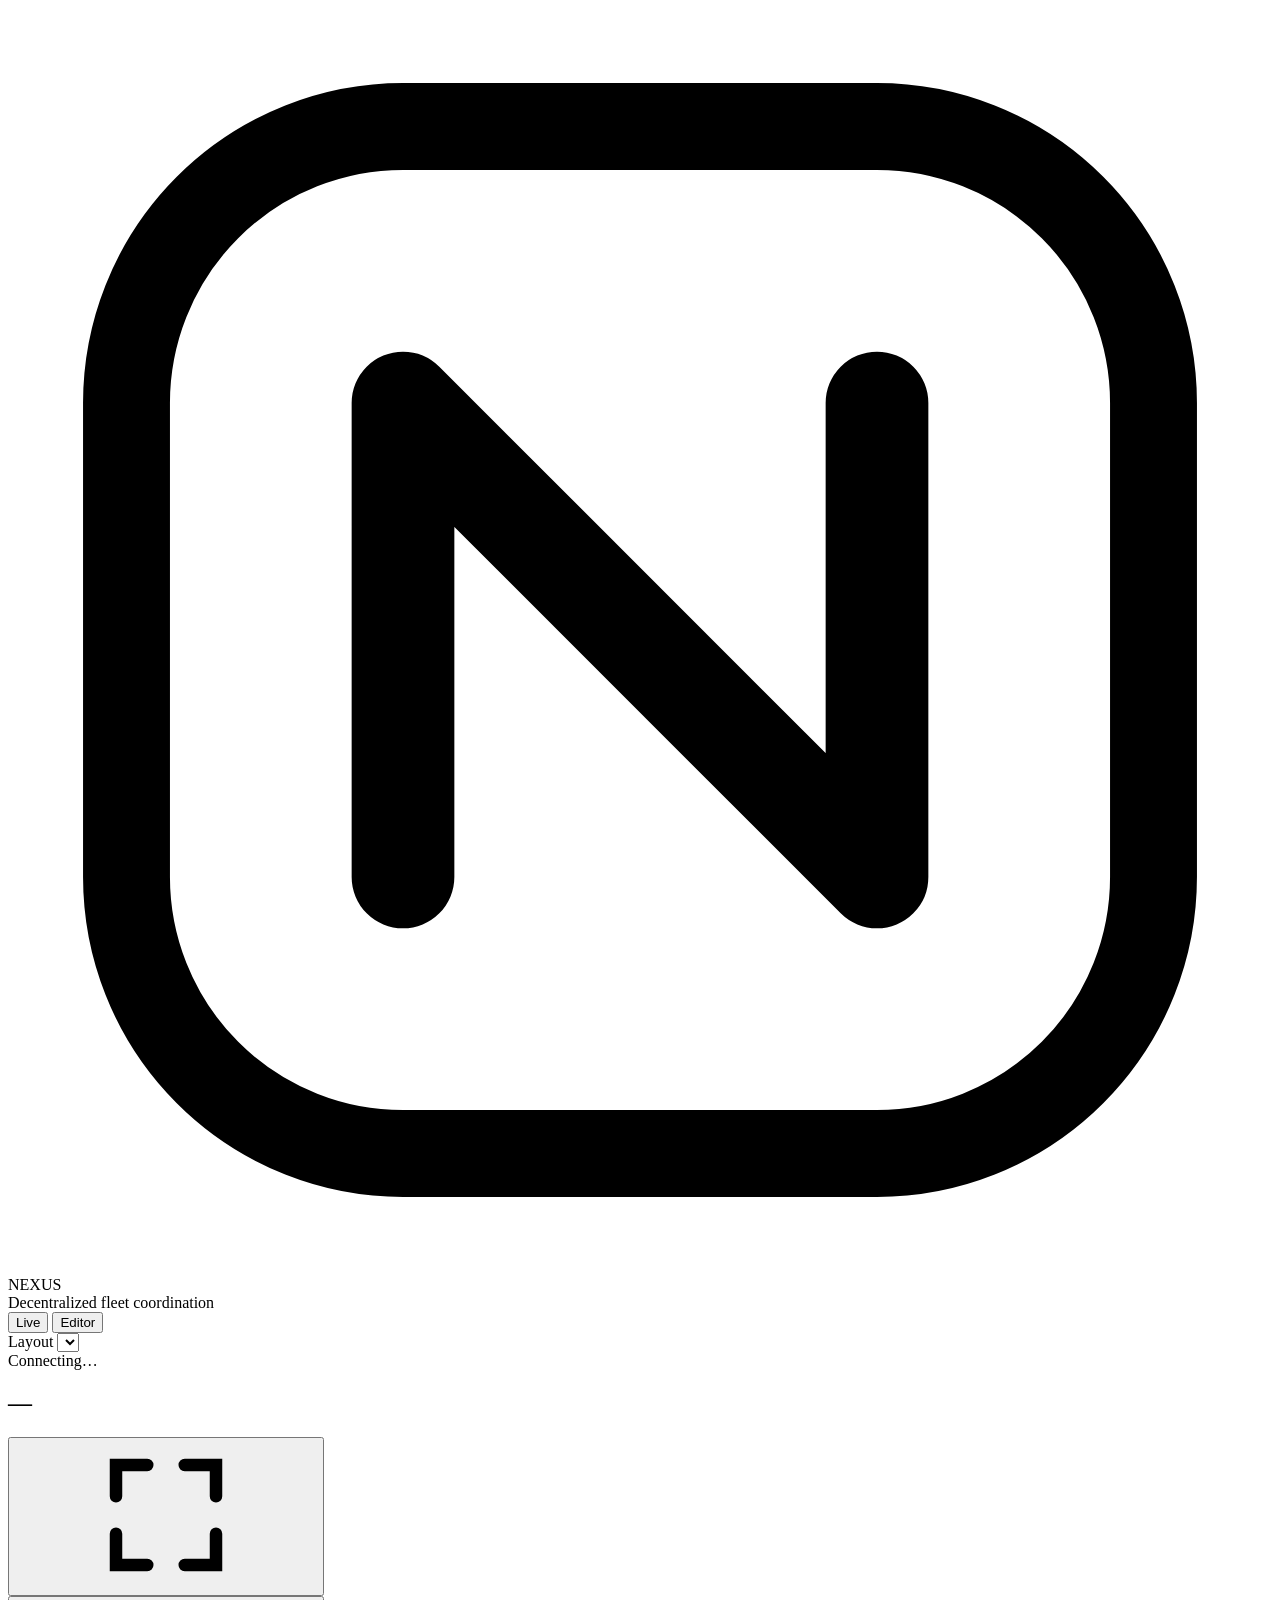
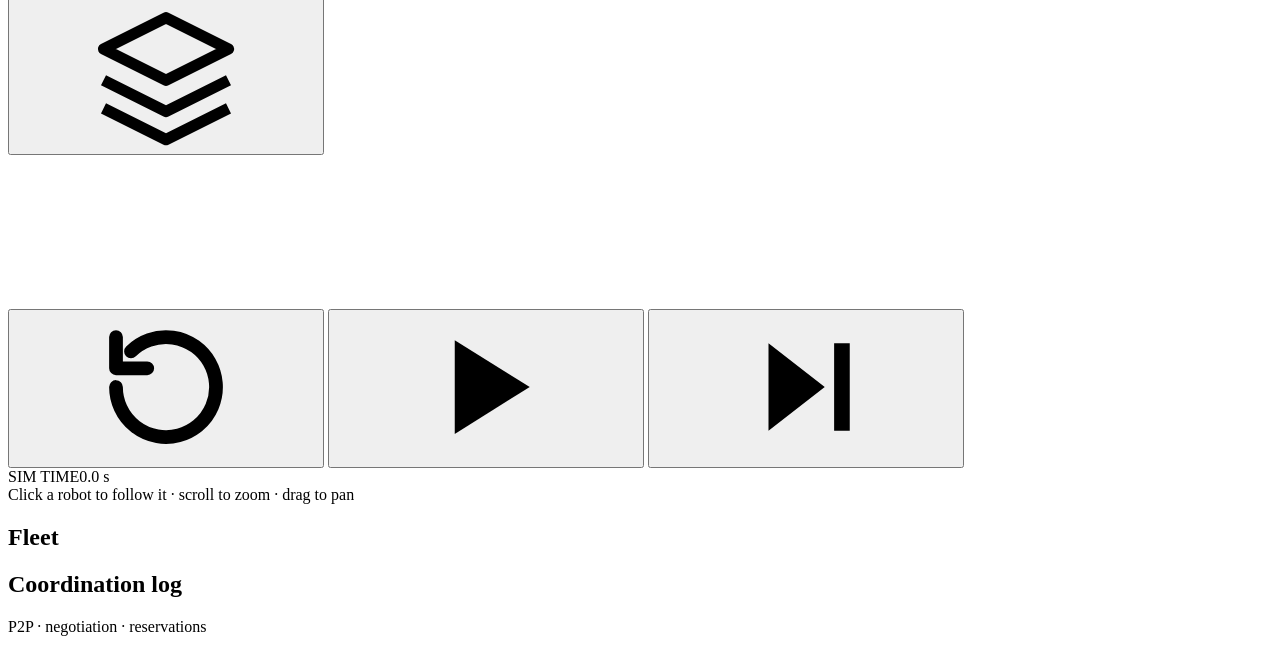
==== nexus_gui/static/index.html @ 9a1d2163 "Edit Window" ====
<!doctype html>
<html lang="en">
<head>
  <meta charset="utf-8" />
  <meta name="viewport" content="width=device-width, initial-scale=1" />
  <title>NEXUS Control Room</title>
  <link rel="stylesheet" href="/static/app.css" />
</head>
<body>
  <svg width="0" height="0" style="position:absolute" aria-hidden="true">
    <defs>
      <symbol id="i-play" viewBox="0 0 24 24"><path d="M7 4.5v15l12-7.5z" fill="currentColor"/></symbol>
      <symbol id="i-pause" viewBox="0 0 24 24"><path d="M7 4h3.5v16H7zM13.5 4H17v16h-3.5z" fill="currentColor"/></symbol>
      <symbol id="i-step" viewBox="0 0 24 24"><path d="M6 5v14l9-7zM16.5 5H19v14h-2.5z" fill="currentColor"/></symbol>
      <symbol id="i-reset" viewBox="0 0 24 24"><path d="M4 12a8 8 0 1 0 2.4-5.7M4 4v5h5" fill="none" stroke="currentColor" stroke-width="2.2" stroke-linecap="round" stroke-linejoin="round"/></symbol>
      <symbol id="i-layers" viewBox="0 0 24 24"><path d="M12 3 2 8l10 5 10-5zM2 13l10 5 10-5M2 17.5l10 5 10-5" fill="none" stroke="currentColor" stroke-width="1.8" stroke-linejoin="round"/></symbol>
      <symbol id="i-fit" viewBox="0 0 24 24"><path d="M4 9V4h5M20 9V4h-5M4 15v5h5M20 15v5h-5" fill="none" stroke="currentColor" stroke-width="2" stroke-linecap="round"/></symbol>
      <!-- status icons -->
      <symbol id="s-moving" viewBox="0 0 24 24"><path d="M5 12h12M12 6l6 6-6 6" fill="none" stroke="currentColor" stroke-width="2.6" stroke-linecap="round" stroke-linejoin="round"/></symbol>
      <symbol id="s-turning" viewBox="0 0 24 24"><path d="M6 19v-6a5 5 0 0 1 5-5h8M15 4l4 4-4 4" fill="none" stroke="currentColor" stroke-width="2.6" stroke-linecap="round" stroke-linejoin="round"/></symbol>
      <symbol id="s-waiting" viewBox="0 0 24 24"><circle cx="12" cy="12" r="8.5" fill="none" stroke="currentColor" stroke-width="2.4"/><path d="M12 7.5V12l3 2" fill="none" stroke="currentColor" stroke-width="2.4" stroke-linecap="round"/></symbol>
      <symbol id="s-yield" viewBox="0 0 24 24"><path d="M3 5h18L12 20z" fill="none" stroke="currentColor" stroke-width="2.4" stroke-linejoin="round"/></symbol>
      <symbol id="s-backoff" viewBox="0 0 24 24"><path d="M19 12H7M12 6l-6 6 6 6" fill="none" stroke="currentColor" stroke-width="2.6" stroke-linecap="round" stroke-linejoin="round"/></symbol>
      <symbol id="s-reroute" viewBox="0 0 24 24"><path d="M4 18c0-6 4-7 8-7h7M15 7l4 4-4 4M4 6h5" fill="none" stroke="currentColor" stroke-width="2.4" stroke-linecap="round" stroke-linejoin="round"/></symbol>
      <symbol id="s-arrived" viewBox="0 0 24 24"><path d="M5 12.5l4.5 4.5L19 7.5" fill="none" stroke="currentColor" stroke-width="2.8" stroke-linecap="round" stroke-linejoin="round"/></symbol>
      <symbol id="s-docked" viewBox="0 0 24 24"><path d="M4 8l8-4 8 4v8l-8 4-8-4zM4 8l8 4 8-4M12 12v8" fill="none" stroke="currentColor" stroke-width="2" stroke-linejoin="round"/></symbol>
      <symbol id="s-error" viewBox="0 0 24 24"><path d="M12 3 2 20h20zM12 10v4M12 17v.5" fill="none" stroke="currentColor" stroke-width="2.4" stroke-linecap="round" stroke-linejoin="round"/></symbol>
      <symbol id="s-idle" viewBox="0 0 24 24"><circle cx="12" cy="12" r="4" fill="currentColor"/></symbol>
      <!-- station icons -->
      <symbol id="st-loading" viewBox="0 0 24 24"><path d="M12 3v10M7.5 8.5 12 13l4.5-4.5M4 16v4h16v-4" fill="none" stroke="currentColor" stroke-width="2.2" stroke-linecap="round" stroke-linejoin="round"/></symbol>
      <symbol id="st-unloading" viewBox="0 0 24 24"><path d="M12 13V3M7.5 7.5 12 3l4.5 4.5M4 16v4h16v-4" fill="none" stroke="currentColor" stroke-width="2.2" stroke-linecap="round" stroke-linejoin="round"/></symbol>
      <symbol id="st-workstation" viewBox="0 0 24 24"><path d="M3.5 7.5 12 3.5l8.5 4v9l-8.5 4-8.5-4zM3.5 7.5 12 11.5l8.5-4M12 11.5v9" fill="none" stroke="currentColor" stroke-width="2" stroke-linejoin="round"/></symbol>
      <symbol id="st-charging" viewBox="0 0 24 24"><path d="M13.5 2.5 5 13.5h6l-1 8 8.5-11h-6z" fill="currentColor"/></symbol>
      <!-- editor tools -->
      <symbol id="t-pan" viewBox="0 0 24 24"><path d="M8 13V5.5a1.5 1.5 0 0 1 3 0V11M11 10.5V4a1.5 1.5 0 0 1 3 0v6.5M14 10.5V5.5a1.5 1.5 0 0 1 3 0V12M17 9.5a1.5 1.5 0 0 1 3 0V15a7 7 0 0 1-7 7h-1a6.5 6.5 0 0 1-5.4-2.9L4 15.5a1.6 1.6 0 0 1 2.6-1.8L8 15.5" fill="none" stroke="currentColor" stroke-width="1.8" stroke-linecap="round" stroke-linejoin="round"/></symbol>
      <symbol id="t-road" viewBox="0 0 24 24"><path d="M3 8h13M12 4l4 4-4 4M21 16H8M12 12l-4 4 4 4" fill="none" stroke="currentColor" stroke-width="2" stroke-linecap="round" stroke-linejoin="round"/></symbol>
      <symbol id="t-lane" viewBox="0 0 24 24"><path d="M12 3v18M3 12h18" stroke="currentColor" stroke-width="2.2" stroke-linecap="round"/><circle cx="12" cy="12" r="3" fill="currentColor"/></symbol>
      <symbol id="t-shelf" viewBox="0 0 24 24"><rect x="4" y="3" width="16" height="18" rx="2" fill="none" stroke="currentColor" stroke-width="2"/><path d="M4 9h16M4 15h16" stroke="currentColor" stroke-width="2"/></symbol>
      <symbol id="t-wall" viewBox="0 0 24 24"><path d="M3 5h18v14H3zM3 12h18M9 5v7M15 12v7" fill="none" stroke="currentColor" stroke-width="2" stroke-linejoin="round"/></symbol>
      <symbol id="t-human" viewBox="0 0 24 24"><rect x="3" y="3" width="18" height="18" rx="3" fill="none" stroke="currentColor" stroke-width="2"/><path d="M7 21 21 7M3 13 13 3M13 21l8-8" stroke="currentColor" stroke-width="1.6"/></symbol>
      <symbol id="t-erase" viewBox="0 0 24 24"><path d="M8.5 20H20M4.5 15.5l9-9a2 2 0 0 1 2.8 0l3.2 3.2a2 2 0 0 1 0 2.8L12 20H8.5l-4-4a2 2 0 0 1 0-2.8z" fill="none" stroke="currentColor" stroke-width="2" stroke-linejoin="round"/></symbol>
      <symbol id="i-undo" viewBox="0 0 24 24"><path d="M9 14 4 9l5-5M4 9h10.5a5.5 5.5 0 0 1 0 11H11" fill="none" stroke="currentColor" stroke-width="2.2" stroke-linecap="round" stroke-linejoin="round"/></symbol>
      <symbol id="i-redo" viewBox="0 0 24 24"><path d="m15 14 5-5-5-5M20 9H9.5a5.5 5.5 0 0 0 0 11H13" fill="none" stroke="currentColor" stroke-width="2.2" stroke-linecap="round" stroke-linejoin="round"/></symbol>
      <symbol id="i-save" viewBox="0 0 24 24"><path d="M5 3h11l5 5v11a2 2 0 0 1-2 2H5a2 2 0 0 1-2-2V5a2 2 0 0 1 2-2zM7 3v6h8V3M7 21v-7h10v7" fill="none" stroke="currentColor" stroke-width="2" stroke-linejoin="round"/></symbol>
      <symbol id="i-new" viewBox="0 0 24 24"><path d="M14 3H6a2 2 0 0 0-2 2v14a2 2 0 0 0 2 2h12a2 2 0 0 0 2-2V9zM14 3v6h6M12 12v6M9 15h6" fill="none" stroke="currentColor" stroke-width="2" stroke-linejoin="round" stroke-linecap="round"/></symbol>
      <symbol id="i-person" viewBox="0 0 24 24"><circle cx="12" cy="5" r="2.6" fill="currentColor"/><path d="M8 22l1.5-8L7 15V10.5L12 8.5l5 2V15l-2.5-1L16 22" fill="none" stroke="currentColor" stroke-width="2" stroke-linejoin="round" stroke-linecap="round"/></symbol>
    </defs>
  </svg>

  <div class="app">
    <header class="topbar">
      <div class="brand">
        <div class="logo" aria-hidden="true">
          <svg viewBox="0 0 32 32"><rect x="3" y="3" width="26" height="26" rx="7" fill="none" stroke="currentColor" stroke-width="2.2"/><path d="M10 22V10l12 12V10" fill="none" stroke="currentColor" stroke-width="2.6" stroke-linecap="round" stroke-linejoin="round"/></svg>
        </div>
        <div>
          <div class="brand-name">NEXUS</div>
          <div class="brand-sub">Decentralized fleet coordination</div>
        </div>
      </div>

      <nav class="tabs" role="tablist">
        <button class="tab active" data-mode="live" role="tab" aria-selected="true">Live</button>
        <button class="tab" data-mode="editor" role="tab" aria-selected="false">Editor</button>
      </nav>

      <div class="topbar-right">
        <label class="select">
          <span class="select-label">Layout</span>
          <select id="layout-select"></select>
        </label>
        <div class="conn" id="conn"><span class="dot"></span><span class="conn-label">Connecting…</span></div>
      </div>
    </header>

    <main class="main">
      <section class="stage" data-view="live">
        <div class="stage-head">
          <div>
            <h1 id="layout-title">—</h1>
            <div class="stage-meta" id="layout-meta"></div>
          </div>
          <div class="sim-status" id="sim-status"></div>
        </div>

        <div class="issues" id="issues" hidden></div>

        <div class="map-card">
          <div class="map-bar">
            <div class="legend" id="legend"></div>
            <div class="map-tools">
              <button class="icon-btn" id="btn-fit" title="Fit to view (F)"><svg><use href="#i-fit"/></svg></button>
              <div class="layers-wrap">
                <button class="icon-btn" id="btn-layers" title="Layers"><svg><use href="#i-layers"/></svg></button>
                <div class="layers-pop" id="layers-pop" hidden>
                  <label><input type="checkbox" data-layer="graph" checked /> Lane graph</label>
                  <label><input type="checkbox" data-layer="paths" checked /> Planned paths</label>
                  <label><input type="checkbox" data-layer="reservations" checked /> Cell reservations</label>
                  <label><input type="checkbox" data-layer="conflicts" checked /> Conflicts</label>
                  <label><input type="checkbox" data-layer="labels" checked /> Station labels</label>
                </div>
              </div>
            </div>
          </div>

          <div class="map-wrap" id="map-wrap">
            <svg id="map" class="map" xmlns="http://www.w3.org/2000/svg"></svg>
          </div>

          <div class="transport">
            <button class="t-btn" id="btn-reset" title="Reset (R)"><svg><use href="#i-reset"/></svg></button>
            <button class="t-btn primary" id="btn-play" title="Play / pause (Space)"><svg><use href="#i-play"/></svg></button>
            <button class="t-btn" id="btn-step" title="Step 0.1 s (→)"><svg><use href="#i-step"/></svg></button>
            <div class="clock"><span class="clock-label">SIM TIME</span><span class="clock-value" id="clock">0.0 s</span></div>
            <div class="speed" id="speed" role="radiogroup" aria-label="Simulation speed"></div>
            <div class="hint">Click a robot to follow it · scroll to zoom · drag to pan</div>
          </div>
        </div>
      </section>

      <aside class="side" data-view="live">
        <section class="kpis" id="kpis"></section>

        <section class="card fleet-card">
          <div class="card-head">
            <h2>Fleet</h2>
            <span class="card-hint" id="fleet-summary"></span>
          </div>
          <div class="fleet" id="fleet"></div>
        </section>

        <section class="card events-card">
          <div class="card-head">
            <h2>Coordination log</h2>
            <span class="card-hint">P2P · negotiation · reservations</span>
          </div>
          <ol class="events" id="events"></ol>
        </section>
      </aside>

      <!-- ============================================================ EDITOR -->
      <section class="stage" data-view="editor" hidden>
        <div class="stage-head">
          <div class="ed-title">
            <input id="ed-name" class="title-input" spellcheck="false" aria-label="Layout name" />
            <div class="stage-meta"><span id="ed-file"></span><span class="dirty" id="ed-dirty" hidden>● Unsaved changes</span></div>
          </div>
          <div class="ed-actions">
            <button class="btn" id="ed-new"><svg><use href="#i-new"/></svg>New</button>
            <button class="btn" id="ed-save" title="Save (Ctrl+S)"><svg><use href="#i-save"/></svg>Save</button>
            <button class="btn" id="ed-save-as">Save as…</button>
            <button class="btn primary" id="ed-run"><svg><use href="#i-play"/></svg>Run in Live</button>
          </div>
        </div>

        <div class="map-card">
          <div class="map-bar">
            <div class="tools" id="ed-tools" role="toolbar" aria-label="Editor tools">
              <button class="tool" data-tool="pan" title="Pan (H) — or middle-drag / hold Space"><svg><use href="#t-pan"/></svg><span>Pan</span></button>
              <span class="tool-sep"></span>
              <button class="tool" data-tool="road" title="One-way road (1) — drag in the direction of travel"><svg><use href="#t-road"/></svg><span>Road</span></button>
              <button class="tool" data-tool="lane" title="Two-way lane / junction (2)"><svg><use href="#t-lane"/></svg><span>Junction</span></button>
              <button class="tool" data-tool="shelf" title="Shelf (3)"><svg><use href="#t-shelf"/></svg><span>Shelf</span></button>
              <button class="tool" data-tool="wall" title="Wall (4)"><svg><use href="#t-wall"/></svg><span>Wall</span></button>
              <button class="tool" data-tool="human" title="Human-only area (5)"><svg><use href="#t-human"/></svg><span>Human</span></button>
              <button class="tool" data-tool="erase" title="Eraser (6)"><svg><use href="#t-erase"/></svg><span>Erase</span></button>
              <div class="lanes-ctl" id="ed-lanes" title="Lanes per road ([ and ])">
                <span>Lanes</span>
                <button data-step="-1" aria-label="Fewer lanes">−</button>
                <output id="ed-lanes-value">2</output>
                <button data-step="1" aria-label="More lanes">+</button>
              </div>
            </div>
            <div class="map-tools">
              <button class="icon-btn" id="ed-undo" title="Undo (Ctrl+Z)"><svg><use href="#i-undo"/></svg></button>
              <button class="icon-btn" id="ed-redo" title="Redo (Ctrl+Shift+Z)"><svg><use href="#i-redo"/></svg></button>
              <button class="icon-btn" id="ed-fit" title="Fit to view (F)"><svg><use href="#i-fit"/></svg></button>
            </div>
          </div>

          <div class="map-wrap">
            <svg id="editor-map" class="map editor" xmlns="http://www.w3.org/2000/svg"></svg>
          </div>

          <div class="transport ed-status">
            <span class="cursor" id="ed-cursor">—</span>
            <div class="hint" id="ed-hint">Drag to paint a straight run · Shift-drag fills a rectangle · middle-drag or Space to pan · scroll to zoom</div>
          </div>
        </div>
      </section>

      <aside class="side" data-view="editor" hidden>
        <section class="card ed-card">
          <div class="card-head"><h2>Warehouse</h2><span class="card-hint">1 cell = 1 m</span></div>
          <div class="ed-form">
            <label>Width <input type="number" id="ed-width" min="3" max="200" /></label>
            <label>Height <input type="number" id="ed-height" min="3" max="200" /></label>
            <button class="btn" id="ed-resize">Resize</button>
          </div>
          <div class="ed-stats" id="ed-stats"></div>
        </section>

        <section class="card ed-issues-card">
          <div class="card-head"><h2>Issues</h2><span class="card-hint" id="ed-issues-summary"></span></div>
          <ul class="ed-issues" id="ed-issues"></ul>
        </section>

        <section class="card ed-help">
          <div class="card-head"><h2>How roads work</h2></div>
          <ul class="help">
            <li><b>Road</b> paints one-way lanes in the direction you drag. With 2+ lanes, traffic keeps right: half the lanes go each way.</li>
            <li>Where roads cross, or a road passes a station, cells become <b>junctions</b> (two-way). Robots only turn, change lanes or U-turn at junctions.</li>
            <li>Use <b>Junction</b> to add turning points by hand, e.g. at the end of an aisle.</li>
            <li>Stations and robots: next step. Existing ones are kept and shown.</li>
          </ul>
        </section>
      </aside>
    </main>
  </div>

  <div class="toast" id="toast" hidden></div>

  <dialog class="dialog" id="dlg">
    <form method="dialog" id="dlg-form">
      <h3 id="dlg-title"></h3>
      <div class="dlg-body" id="dlg-body"></div>
      <div class="dlg-actions">
        <!-- OK first so Enter submits it; displayed on the right via row-reverse -->
        <button class="btn primary" value="ok" id="dlg-ok">OK</button>
        <button class="btn" value="cancel" formnovalidate>Cancel</button>
      </div>
    </form>
  </dialog>
  <script type="module" src="/static/js/main.js"></script>
</body>
</html>
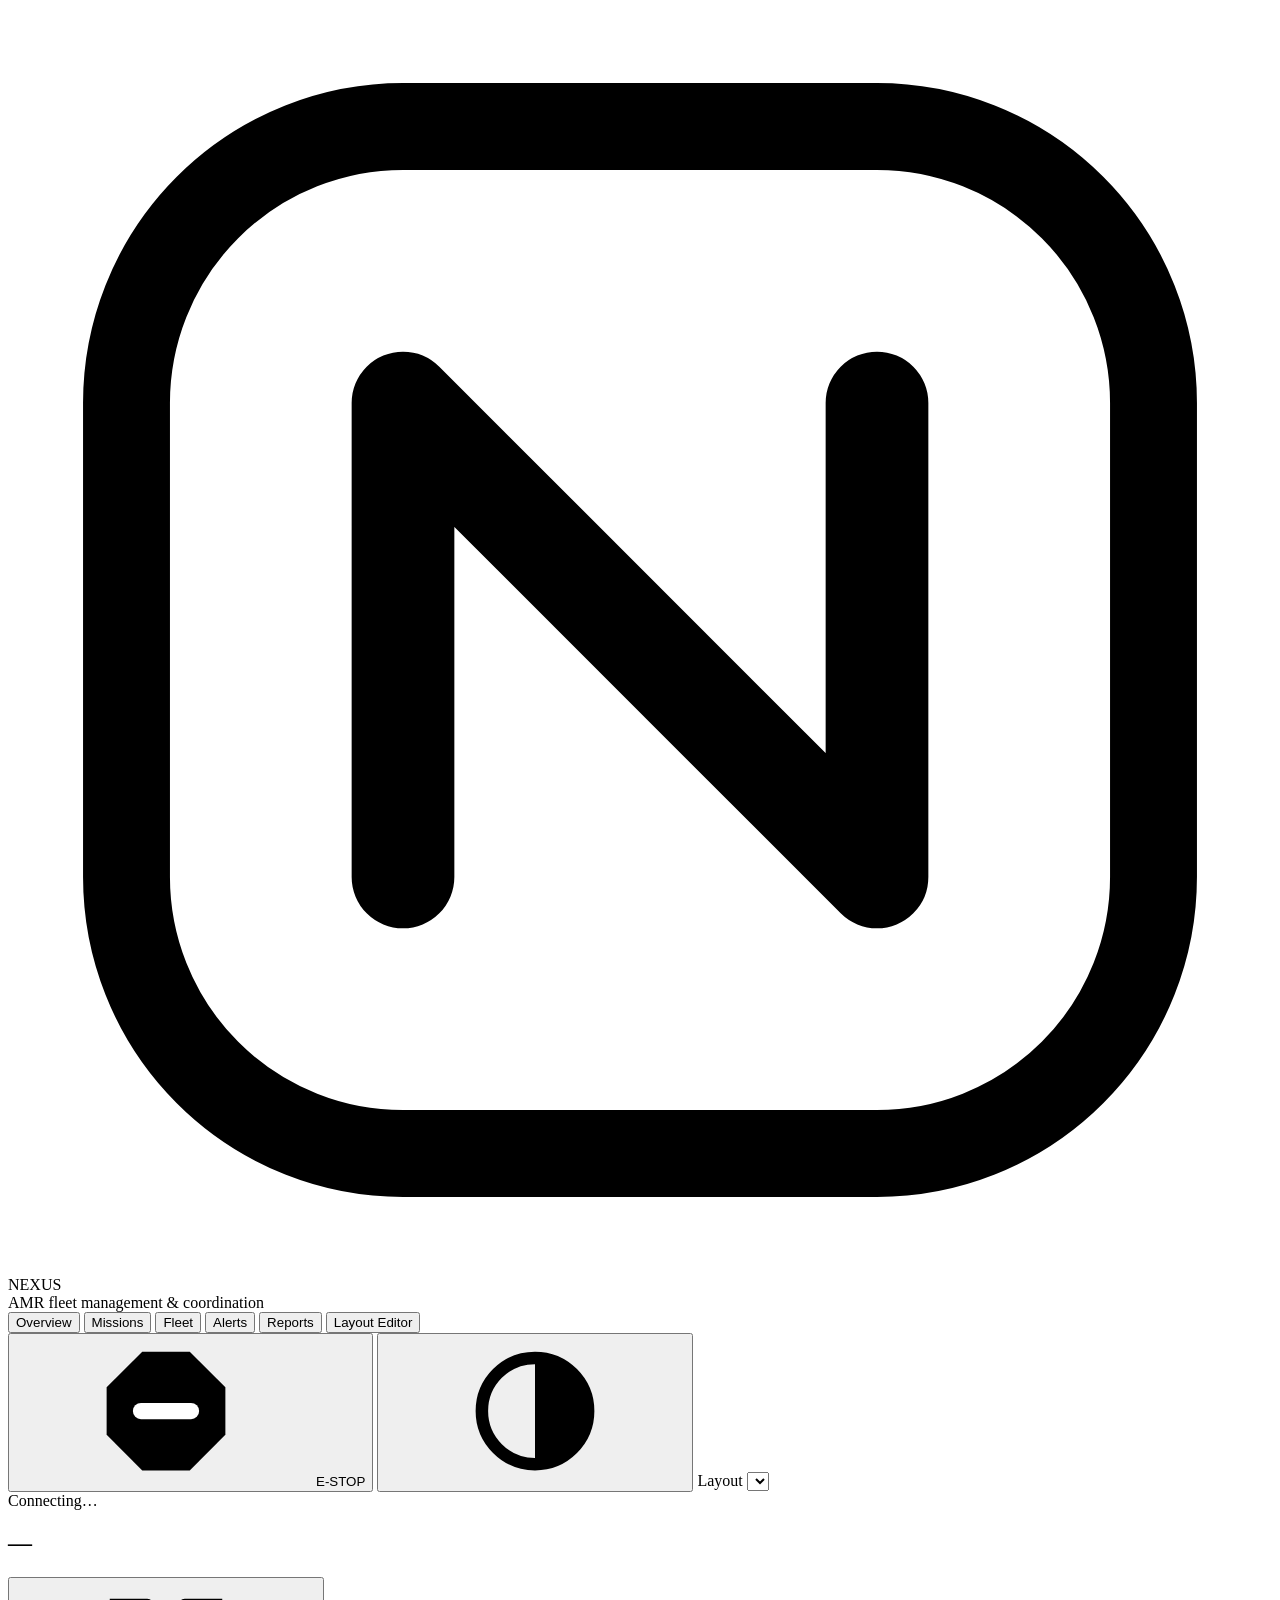
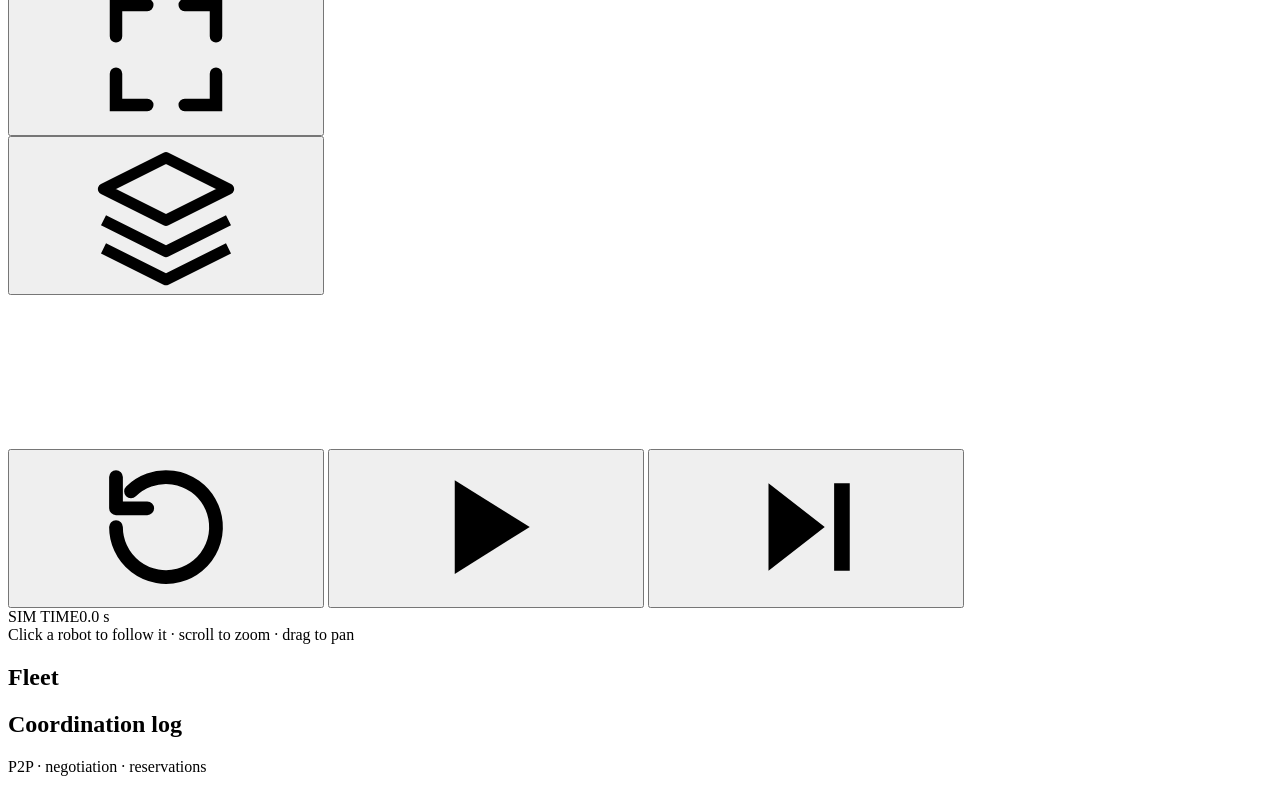
==== commit c08ac03e: "feat: GUI - Lightmode + Console" ====
--- a/nexus_gui/static/index.html
+++ b/nexus_gui/static/index.html
@@ -25,6 +25,11 @@
       <symbol id="s-arrived" viewBox="0 0 24 24"><path d="M5 12.5l4.5 4.5L19 7.5" fill="none" stroke="currentColor" stroke-width="2.8" stroke-linecap="round" stroke-linejoin="round"/></symbol>
       <symbol id="s-docked" viewBox="0 0 24 24"><path d="M4 8l8-4 8 4v8l-8 4-8-4zM4 8l8 4 8-4M12 12v8" fill="none" stroke="currentColor" stroke-width="2" stroke-linejoin="round"/></symbol>
       <symbol id="s-error" viewBox="0 0 24 24"><path d="M12 3 2 20h20zM12 10v4M12 17v.5" fill="none" stroke="currentColor" stroke-width="2.4" stroke-linecap="round" stroke-linejoin="round"/></symbol>
+      <symbol id="s-parked" viewBox="0 0 24 24"><rect x="4" y="4" width="16" height="16" rx="3" fill="none" stroke="currentColor" stroke-width="2.2"/><path d="M10 17V7h3a3 3 0 0 1 0 6h-3" fill="none" stroke="currentColor" stroke-width="2.2" stroke-linecap="round" stroke-linejoin="round"/></symbol>
+      <symbol id="s-charging" viewBox="0 0 24 24"><path d="M13.5 2.5 5 13.5h6l-1 8 8.5-11h-6z" fill="currentColor"/></symbol>
+      <symbol id="s-battery" viewBox="0 0 24 24"><rect x="2.5" y="7" width="17" height="10" rx="2" fill="none" stroke="currentColor" stroke-width="2"/><path d="M21.5 10.5v3" stroke="currentColor" stroke-width="2.2" stroke-linecap="round"/></symbol>
+      <symbol id="s-mission" viewBox="0 0 24 24"><path d="M4 7l8-4 8 4v10l-8 4-8-4zM4 7l8 4 8-4M12 11v10" fill="none" stroke="currentColor" stroke-width="2" stroke-linejoin="round"/></symbol>
+      <symbol id="s-hold" viewBox="0 0 24 24"><path d="M7.5 5h3.2v14H7.5zM13.3 5h3.2v14h-3.2z" fill="currentColor"/></symbol>
       <symbol id="s-idle" viewBox="0 0 24 24"><circle cx="12" cy="12" r="4" fill="currentColor"/></symbol>
       <!-- station icons -->
       <symbol id="st-loading" viewBox="0 0 24 24"><path d="M12 3v10M7.5 8.5 12 13l4.5-4.5M4 16v4h16v-4" fill="none" stroke="currentColor" stroke-width="2.2" stroke-linecap="round" stroke-linejoin="round"/></symbol>
@@ -39,10 +44,45 @@
       <symbol id="t-wall" viewBox="0 0 24 24"><path d="M3 5h18v14H3zM3 12h18M9 5v7M15 12v7" fill="none" stroke="currentColor" stroke-width="2" stroke-linejoin="round"/></symbol>
       <symbol id="t-human" viewBox="0 0 24 24"><rect x="3" y="3" width="18" height="18" rx="3" fill="none" stroke="currentColor" stroke-width="2"/><path d="M7 21 21 7M3 13 13 3M13 21l8-8" stroke="currentColor" stroke-width="1.6"/></symbol>
       <symbol id="t-erase" viewBox="0 0 24 24"><path d="M8.5 20H20M4.5 15.5l9-9a2 2 0 0 1 2.8 0l3.2 3.2a2 2 0 0 1 0 2.8L12 20H8.5l-4-4a2 2 0 0 1 0-2.8z" fill="none" stroke="currentColor" stroke-width="2" stroke-linejoin="round"/></symbol>
+      <symbol id="t-select" viewBox="0 0 24 24"><path d="M5 3l14 8-6 1.5L9.5 19z" fill="none" stroke="currentColor" stroke-width="2" stroke-linejoin="round"/></symbol>
+      <symbol id="t-station" viewBox="0 0 24 24"><rect x="4" y="4" width="16" height="16" rx="3" fill="none" stroke="currentColor" stroke-width="2"/><path d="M12 8v8M8 12h8" stroke="currentColor" stroke-width="2" stroke-linecap="round"/></symbol>
+      <symbol id="t-route" viewBox="0 0 24 24"><circle cx="5" cy="19" r="2.2" fill="currentColor"/><path d="M5 16.5V11a3 3 0 0 1 3-3h8a3 3 0 0 0 3-3" fill="none" stroke="currentColor" stroke-width="2" stroke-linecap="round" stroke-dasharray="3 2.5"/><path d="M19 1.5 21.5 4 19 6.5 16.5 4z" fill="currentColor"/></symbol>
+      <symbol id="i-trash" viewBox="0 0 24 24"><path d="M4 7h16M9 7V4h6v3M6 7l1 13h10l1-13M10 11v6M14 11v6" fill="none" stroke="currentColor" stroke-width="2" stroke-linecap="round" stroke-linejoin="round"/></symbol>
+      <symbol id="i-target" viewBox="0 0 24 24"><circle cx="12" cy="12" r="7" fill="none" stroke="currentColor" stroke-width="2"/><circle cx="12" cy="12" r="2.2" fill="currentColor"/><path d="M12 1.5V5M12 19v3.5M1.5 12H5M19 12h3.5" stroke="currentColor" stroke-width="2" stroke-linecap="round"/></symbol>
+      <symbol id="i-loop" viewBox="0 0 24 24"><path d="M17 3l3 3-3 3M20 6H9a5 5 0 0 0-5 5M7 21l-3-3 3-3M4 18h11a5 5 0 0 0 5-5" fill="none" stroke="currentColor" stroke-width="2" stroke-linecap="round" stroke-linejoin="round"/></symbol>
+      <symbol id="i-estop" viewBox="0 0 24 24"><path d="M8.2 2.5h7.6l5.7 5.7v7.6l-5.7 5.7H8.2l-5.7-5.7V8.2z" fill="currentColor"/><path d="M8 12h8" stroke="var(--estop-bar, #fff)" stroke-width="2.6" stroke-linecap="round"/></symbol>
+      <symbol id="i-theme" viewBox="0 0 24 24"><circle cx="12" cy="12" r="8.5" fill="none" stroke="currentColor" stroke-width="2"/><path d="M12 3.5a8.5 8.5 0 0 1 0 17z" fill="currentColor"/></symbol>
+      <symbol id="i-download" viewBox="0 0 24 24"><path d="M12 3v12M7 10l5 5 5-5M4 19h16" fill="none" stroke="currentColor" stroke-width="2.2" stroke-linecap="round" stroke-linejoin="round"/></symbol>
+      <symbol id="i-print" viewBox="0 0 24 24"><path d="M6 9V3h12v6M6 18H4v-7a2 2 0 0 1 2-2h12a2 2 0 0 1 2 2v7h-2M7 14h10v7H7z" fill="none" stroke="currentColor" stroke-width="2" stroke-linejoin="round"/></symbol>
+      <symbol id="i-refresh" viewBox="0 0 24 24"><path d="M20 12a8 8 0 1 1-2.4-5.7M20 4v5h-5" fill="none" stroke="currentColor" stroke-width="2.2" stroke-linecap="round" stroke-linejoin="round"/></symbol>
+      <symbol id="i-hold" viewBox="0 0 24 24"><path d="M8 5h3v14H8zM13 5h3v14h-3z" fill="currentColor"/></symbol>
+      <symbol id="i-locate" viewBox="0 0 24 24"><path d="M12 21s-6.5-5.6-6.5-11a6.5 6.5 0 0 1 13 0c0 5.4-6.5 11-6.5 11z" fill="none" stroke="currentColor" stroke-width="2"/><circle cx="12" cy="10" r="2.3" fill="currentColor"/></symbol>
       <symbol id="i-undo" viewBox="0 0 24 24"><path d="M9 14 4 9l5-5M4 9h10.5a5.5 5.5 0 0 1 0 11H11" fill="none" stroke="currentColor" stroke-width="2.2" stroke-linecap="round" stroke-linejoin="round"/></symbol>
       <symbol id="i-redo" viewBox="0 0 24 24"><path d="m15 14 5-5-5-5M20 9H9.5a5.5 5.5 0 0 0 0 11H13" fill="none" stroke="currentColor" stroke-width="2.2" stroke-linecap="round" stroke-linejoin="round"/></symbol>
       <symbol id="i-save" viewBox="0 0 24 24"><path d="M5 3h11l5 5v11a2 2 0 0 1-2 2H5a2 2 0 0 1-2-2V5a2 2 0 0 1 2-2zM7 3v6h8V3M7 21v-7h10v7" fill="none" stroke="currentColor" stroke-width="2" stroke-linejoin="round"/></symbol>
       <symbol id="i-new" viewBox="0 0 24 24"><path d="M14 3H6a2 2 0 0 0-2 2v14a2 2 0 0 0 2 2h12a2 2 0 0 0 2-2V9zM14 3v6h6M12 12v6M9 15h6" fill="none" stroke="currentColor" stroke-width="2" stroke-linejoin="round" stroke-linecap="round"/></symbol>
+      <!-- object types (catalog) -->
+      <symbol id="ob-rack" viewBox="0 0 24 24"><path d="M4 3v18M20 3v18M4 8h16M4 13h16M4 18h16" fill="none" stroke="currentColor" stroke-width="2" stroke-linecap="round"/></symbol>
+      <symbol id="ob-stores_cage" viewBox="0 0 24 24"><rect x="3" y="4" width="18" height="16" rx="1.5" fill="none" stroke="currentColor" stroke-width="2"/><path d="M8 4v16M12 4v16M16 4v16" stroke="currentColor" stroke-width="1.4"/></symbol>
+      <symbol id="ob-smt_line" viewBox="0 0 24 24"><rect x="6" y="6" width="12" height="12" rx="2" fill="none" stroke="currentColor" stroke-width="2"/><path d="M9 2v4M12 2v4M15 2v4M9 18v4M12 18v4M15 18v4M2 9h4M2 12h4M2 15h4M18 9h4M18 12h4M18 15h4" stroke="currentColor" stroke-width="1.6" stroke-linecap="round"/></symbol>
+      <symbol id="ob-assembly_bench" viewBox="0 0 24 24"><path d="M14.5 5.5a4 4 0 0 0-5 5L3 17l4 4 6.5-6.5a4 4 0 0 0 5-5l-2.5 2.5-3-3z" fill="none" stroke="currentColor" stroke-width="2" stroke-linejoin="round"/></symbol>
+      <symbol id="ob-test_bay" viewBox="0 0 24 24"><rect x="3" y="4" width="18" height="13" rx="2" fill="none" stroke="currentColor" stroke-width="2"/><path d="M6 12l3-4 3 5 2-3 3 2M8 21h8" fill="none" stroke="currentColor" stroke-width="1.8" stroke-linecap="round" stroke-linejoin="round"/></symbol>
+      <symbol id="ob-machine" viewBox="0 0 24 24"><circle cx="12" cy="12" r="3.2" fill="none" stroke="currentColor" stroke-width="2"/><path d="M12 2.5v3M12 18.5v3M2.5 12h3M18.5 12h3M5.3 5.3l2.1 2.1M16.6 16.6l2.1 2.1M5.3 18.7l2.1-2.1M16.6 7.4l2.1-2.1" stroke="currentColor" stroke-width="2" stroke-linecap="round"/></symbol>
+      <symbol id="ob-conveyor" viewBox="0 0 24 24"><rect x="2.5" y="8" width="19" height="8" rx="4" fill="none" stroke="currentColor" stroke-width="2"/><circle cx="7" cy="12" r="1.5" fill="currentColor"/><circle cx="12" cy="12" r="1.5" fill="currentColor"/><circle cx="17" cy="12" r="1.5" fill="currentColor"/></symbol>
+      <symbol id="ob-packing_station" viewBox="0 0 24 24"><path d="M3 8l9-4.5L21 8v9l-9 4.5L3 17zM3 8l9 4.5L21 8M12 12.5v9M7.5 5.8l9 4.5" fill="none" stroke="currentColor" stroke-width="1.8" stroke-linejoin="round"/></symbol>
+      <symbol id="ob-office" viewBox="0 0 24 24"><path d="M4 21V4h11v17M15 9h5v12M2 21h20M7.5 8h4M7.5 12h4M7.5 16h4" fill="none" stroke="currentColor" stroke-width="1.8" stroke-linecap="round" stroke-linejoin="round"/></symbol>
+      <symbol id="ob-control_room" viewBox="0 0 24 24"><rect x="2.5" y="4" width="19" height="12" rx="2" fill="none" stroke="currentColor" stroke-width="2"/><path d="M8 20h8M12 16v4M6 12l3-3 2.5 2 4.5-4" fill="none" stroke="currentColor" stroke-width="1.8" stroke-linecap="round" stroke-linejoin="round"/></symbol>
+      <symbol id="ob-forklift_parking" viewBox="0 0 24 24"><rect x="3" y="3" width="18" height="18" rx="3" fill="none" stroke="currentColor" stroke-width="2"/><path d="M9 17V7h4a3 3 0 0 1 0 6H9" fill="none" stroke="currentColor" stroke-width="2.2" stroke-linecap="round" stroke-linejoin="round"/></symbol>
+      <symbol id="ob-kitting_area" viewBox="0 0 24 24"><rect x="3" y="3" width="8" height="8" rx="1.5" fill="none" stroke="currentColor" stroke-width="1.8"/><rect x="13" y="3" width="8" height="8" rx="1.5" fill="none" stroke="currentColor" stroke-width="1.8"/><rect x="3" y="13" width="8" height="8" rx="1.5" fill="none" stroke="currentColor" stroke-width="1.8"/><rect x="13" y="13" width="8" height="8" rx="1.5" fill="none" stroke="currentColor" stroke-width="1.8"/></symbol>
+      <symbol id="ob-staging_area" viewBox="0 0 24 24"><path d="M3 15h18M3 19h18M5 15v4M12 15v4M19 15v4M6 5h12v10H6z" fill="none" stroke="currentColor" stroke-width="1.8" stroke-linejoin="round"/></symbol>
+      <symbol id="ob-inspection_area" viewBox="0 0 24 24"><circle cx="10.5" cy="10.5" r="6" fill="none" stroke="currentColor" stroke-width="2"/><path d="M15 15l6 6M8 10.5l2 2 3.5-4" fill="none" stroke="currentColor" stroke-width="2" stroke-linecap="round" stroke-linejoin="round"/></symbol>
+      <symbol id="ob-esd_area" viewBox="0 0 24 24"><circle cx="12" cy="12" r="9" fill="none" stroke="currentColor" stroke-width="2"/><path d="M13 5.5 8 13h4l-1 5.5 5-7.5h-4z" fill="currentColor"/></symbol>
+      <symbol id="ob-quarantine_area" viewBox="0 0 24 24"><circle cx="12" cy="12" r="9" fill="none" stroke="currentColor" stroke-width="2"/><path d="M5.6 5.6l12.8 12.8" stroke="currentColor" stroke-width="2"/></symbol>
+      <symbol id="ob-crosswalk" viewBox="0 0 24 24"><circle cx="12" cy="4.5" r="2.3" fill="currentColor"/><path d="M8 21l2-7-2.5 1V11L12 8.5l4.5 2.5v4L14 14l2 7" fill="none" stroke="currentColor" stroke-width="1.8" stroke-linejoin="round" stroke-linecap="round"/></symbol>
+      <symbol id="ob-slow_zone" viewBox="0 0 24 24"><path d="M3.5 17a8.5 8.5 0 1 1 17 0" fill="none" stroke="currentColor" stroke-width="2" stroke-linecap="round"/><path d="M12 17l-4-5" stroke="currentColor" stroke-width="2.2" stroke-linecap="round"/><circle cx="12" cy="17" r="1.6" fill="currentColor"/></symbol>
+      <symbol id="t-walkway" viewBox="0 0 24 24"><path d="M4 3v18M20 3v18" stroke="currentColor" stroke-width="2" stroke-linecap="round" stroke-dasharray="3 3"/><circle cx="12" cy="7" r="2" fill="currentColor"/><path d="M9.5 20l1.2-5-1.7.6V12l3-1.5 3 1.5v3.6l-1.7-.6 1.2 5" fill="none" stroke="currentColor" stroke-width="1.6" stroke-linejoin="round"/></symbol>
+      <symbol id="t-object" viewBox="0 0 24 24"><rect x="3" y="6" width="18" height="12" rx="2" fill="none" stroke="currentColor" stroke-width="2"/><path d="M7 10h6M7 14h10" stroke="currentColor" stroke-width="1.8" stroke-linecap="round"/></symbol>
+      <symbol id="st-parking" viewBox="0 0 24 24"><path d="M8 20V4h5.5a5 5 0 0 1 0 10H8" fill="none" stroke="currentColor" stroke-width="2.4" stroke-linecap="round" stroke-linejoin="round"/></symbol>
       <symbol id="i-person" viewBox="0 0 24 24"><circle cx="12" cy="5" r="2.6" fill="currentColor"/><path d="M8 22l1.5-8L7 15V10.5L12 8.5l5 2V15l-2.5-1L16 22" fill="none" stroke="currentColor" stroke-width="2" stroke-linejoin="round" stroke-linecap="round"/></symbol>
     </defs>
   </svg>
@@ -55,16 +95,24 @@
         </div>
         <div>
           <div class="brand-name">NEXUS</div>
-          <div class="brand-sub">Decentralized fleet coordination</div>
+          <div class="brand-sub">AMR fleet management &amp; coordination</div>
         </div>
       </div>
 
-      <nav class="tabs" role="tablist">
-        <button class="tab active" data-mode="live" role="tab" aria-selected="true">Live</button>
-        <button class="tab" data-mode="editor" role="tab" aria-selected="false">Editor</button>
+      <nav class="tabs" role="tablist" aria-label="Sections">
+        <button class="tab active" data-mode="live" role="tab" aria-selected="true">Overview</button>
+        <button class="tab" data-mode="missions" role="tab" aria-selected="false">Missions</button>
+        <button class="tab" data-mode="fleet" role="tab" aria-selected="false">Fleet</button>
+        <button class="tab" data-mode="alerts" role="tab" aria-selected="false">Alerts<span class="badge" id="alert-badge" hidden></span></button>
+        <button class="tab" data-mode="reports" role="tab" aria-selected="false">Reports</button>
+        <button class="tab" data-mode="editor" role="tab" aria-selected="false">Layout Editor</button>
       </nav>
 
       <div class="topbar-right">
+        <button class="estop" id="btn-estop" title="Fleet-wide emergency stop (all robots halt immediately)">
+          <svg><use href="#i-estop"/></svg><span>E-STOP</span>
+        </button>
+        <button class="icon-btn" id="btn-theme" title="Switch light / dark theme"><svg><use href="#i-theme"/></svg></button>
         <label class="select">
           <span class="select-label">Layout</span>
           <select id="layout-select"></select>
@@ -73,7 +121,16 @@
       </div>
     </header>
 
-    <main class="main">
+    <div class="estop-banner" id="estop-banner" hidden>
+      <svg><use href="#i-estop"/></svg>
+      <strong>E-STOP ENGAGED</strong>
+      <span id="estop-text">All robots stopped. Orders keep queueing; nothing is dispatched.</span>
+      <button class="btn" id="btn-estop-release">Release E-stop</button>
+    </div>
+
+    <main class="main" id="main">
+      <div class="splitter" id="splitter" role="separator" aria-orientation="vertical" aria-label="Resize side panel"
+           tabindex="0" title="Drag to resize the side panel · double-click to reset"></div>
       <section class="stage" data-view="live">
         <div class="stage-head">
           <div>
@@ -129,6 +186,20 @@
           <div class="fleet" id="fleet"></div>
         </section>
 
+        <section class="card missions-card" id="missions-card" hidden>
+          <div class="card-head">
+            <h2>Missions</h2>
+            <div class="card-actions">
+              <label class="switch" title="Create orders automatically from the layout's mission flows">
+                <input type="checkbox" id="gen-toggle" /> <span>Auto orders</span>
+              </label>
+              <button class="btn small" id="btn-new-order">+ New order</button>
+            </div>
+          </div>
+          <div class="mission-kpis" id="mission-kpis"></div>
+          <ol class="missions" id="missions"></ol>
+        </section>
+
         <section class="card events-card">
           <div class="card-head">
             <h2>Coordination log</h2>
@@ -157,13 +228,33 @@
           <div class="map-bar">
             <div class="tools" id="ed-tools" role="toolbar" aria-label="Editor tools">
               <button class="tool" data-tool="pan" title="Pan (H) — or middle-drag / hold Space"><svg><use href="#t-pan"/></svg><span>Pan</span></button>
+              <button class="tool" data-tool="select" title="Select & move stations, robots, via-points (V)"><svg><use href="#t-select"/></svg><span>Select</span></button>
               <span class="tool-sep"></span>
               <button class="tool" data-tool="road" title="One-way road (1) — drag in the direction of travel"><svg><use href="#t-road"/></svg><span>Road</span></button>
               <button class="tool" data-tool="lane" title="Two-way lane / junction (2)"><svg><use href="#t-lane"/></svg><span>Junction</span></button>
               <button class="tool" data-tool="shelf" title="Shelf (3)"><svg><use href="#t-shelf"/></svg><span>Shelf</span></button>
               <button class="tool" data-tool="wall" title="Wall (4)"><svg><use href="#t-wall"/></svg><span>Wall</span></button>
               <button class="tool" data-tool="human" title="Human-only area (5)"><svg><use href="#t-human"/></svg><span>Human</span></button>
+              <button class="tool" data-tool="walkway" title="Pedestrian walkway (9): people only, robots never enter"><svg><use href="#t-walkway"/></svg><span>Walkway</span></button>
               <button class="tool" data-tool="erase" title="Eraser (6)"><svg><use href="#t-erase"/></svg><span>Erase</span></button>
+              <span class="tool-sep"></span>
+              <button class="tool" data-tool="station" title="Place a station (7)"><svg><use href="#t-station"/></svg><span>Station</span></button>
+              <button class="tool" data-tool="object" title="Racks, equipment, areas & safety zones (0): drag a rectangle"><svg><use href="#t-object"/></svg><span>Object</span></button>
+              <button class="tool" data-tool="route" title="Via-points for the selected robot (8)"><svg><use href="#t-route"/></svg><span>Route</span></button>
+              <label class="ctx-ctl" id="ed-object-type" title="Object type">
+                <span>Type</span>
+                <select id="ed-object-type-select"></select>
+              </label>
+              <label class="ctx-ctl" id="ed-station-type" title="Station type">
+                <span>Type</span>
+                <select id="ed-station-type-select">
+                  <option value="loading">Loading</option>
+                  <option value="unloading">Unloading</option>
+                  <option value="workstation">Workstation</option>
+                  <option value="charging">Charging</option>
+                  <option value="parking">Parking</option>
+                </select>
+              </label>
               <div class="lanes-ctl" id="ed-lanes" title="Lanes per road ([ and ])">
                 <span>Lanes</span>
                 <button data-step="-1" aria-label="Fewer lanes">−</button>
@@ -198,27 +289,131 @@
             <button class="btn" id="ed-resize">Resize</button>
           </div>
           <div class="ed-stats" id="ed-stats"></div>
+          <div class="ed-convert" id="ed-convert" hidden>
+            <span id="ed-convert-text"></span>
+            <button class="btn small" id="ed-convert-btn" title="Turn painted shelf blocks into named rack objects (Rack A-01, A-02, ...)">Convert to named racks</button>
+          </div>
+        </section>
+
+        <section class="card ed-fleet-card">
+          <div class="card-head">
+            <div class="subtabs" role="tablist">
+              <button class="subtab active" data-pane="robots" role="tab">Robots</button>
+              <button class="subtab" data-pane="missions" role="tab">Missions</button>
+            </div>
+            <button class="btn small" id="ed-add-robot" title="Add a robot">+ Add robot</button>
+            <button class="btn small" id="ed-add-flow" title="Add a mission flow" hidden>+ Add flow</button>
+          </div>
+          <div class="ed-pane" data-pane="robots">
+            <div class="ed-robot-list" id="ed-robot-list"></div>
+            <div class="ed-inspect" id="ed-inspect"></div>
+          </div>
+          <div class="ed-pane" data-pane="missions" hidden>
+            <div class="ed-missions" id="ed-missions"></div>
+          </div>
         </section>
 
         <section class="card ed-issues-card">
           <div class="card-head"><h2>Issues</h2><span class="card-hint" id="ed-issues-summary"></span></div>
           <ul class="ed-issues" id="ed-issues"></ul>
         </section>
-
-        <section class="card ed-help">
-          <div class="card-head"><h2>How roads work</h2></div>
-          <ul class="help">
-            <li><b>Road</b> paints one-way lanes in the direction you drag. With 2+ lanes, traffic keeps right: half the lanes go each way.</li>
-            <li>Where roads cross, or a road passes a station, cells become <b>junctions</b> (two-way). Robots only turn, change lanes or U-turn at junctions.</li>
-            <li>Use <b>Junction</b> to add turning points by hand, e.g. at the end of an aisle.</li>
-            <li>Stations and robots: next step. Existing ones are kept and shown.</li>
-          </ul>
-        </section>
       </aside>
+      <!-- ============================================================ MISSIONS -->
+      <section class="page" data-view="missions" hidden>
+        <div class="page-head">
+          <div>
+            <h1>Missions</h1>
+            <div class="stage-meta" id="mp-meta"></div>
+          </div>
+          <div class="page-actions">
+            <label class="switch" title="Create orders automatically from the layout's mission flows"><input type="checkbox" id="mp-gen" /> <span>Auto orders</span></label>
+            <button class="btn primary" id="mp-new">+ New order</button>
+          </div>
+        </div>
+        <div class="page-grid missions-grid">
+          <section class="card">
+            <div class="filters">
+              <div class="seg" id="mp-status" role="radiogroup" aria-label="Status">
+                <button data-value="open" class="active">Open</button>
+                <button data-value="queued">Queued</button>
+                <button data-value="active">In progress</button>
+                <button data-value="completed">Completed</button>
+                <button data-value="cancelled">Cancelled</button>
+                <button data-value="all">All</button>
+              </div>
+              <select id="mp-priority" aria-label="Priority"><option value="">All priorities</option><option value="high">High</option><option value="normal">Normal</option><option value="low">Low</option></select>
+              <select id="mp-flow" aria-label="Flow"><option value="">All flows</option></select>
+              <input type="search" id="mp-search" placeholder="Search ID, station, robot" aria-label="Search" />
+            </div>
+            <div class="table-wrap" id="mp-table"></div>
+          </section>
+          <section class="card">
+            <div class="card-head"><h2>Mission flows</h2><span class="card-hint">configured in the Layout Editor</span></div>
+            <div class="table-wrap" id="mp-flows"></div>
+          </section>
+        </div>
+      </section>
+
+      <!-- ============================================================ FLEET -->
+      <section class="page" data-view="fleet" hidden>
+        <div class="page-head">
+          <div>
+            <h1>Fleet</h1>
+            <div class="stage-meta" id="fl-meta"></div>
+          </div>
+          <div class="chart-legend" id="fl-legend"></div>
+        </div>
+        <div class="robot-cards" id="fl-cards"></div>
+      </section>
+
+      <!-- ============================================================ ALERTS -->
+      <section class="page" data-view="alerts" hidden>
+        <div class="page-head">
+          <div>
+            <h1>Alerts</h1>
+            <div class="stage-meta" id="al-meta"></div>
+          </div>
+          <div class="page-actions">
+            <div class="seg" id="al-filter" role="radiogroup" aria-label="Severity">
+              <button data-value="" class="active">All</button>
+              <button data-value="critical">Critical</button>
+              <button data-value="warning">Warning</button>
+              <button data-value="info">Info</button>
+            </div>
+            <button class="btn" id="al-ack-all">Acknowledge all</button>
+          </div>
+        </div>
+        <section class="card">
+          <div class="card-head"><h2>Active</h2><span class="card-hint">clear on their own when the condition ends</span></div>
+          <div class="alert-list" id="al-active"></div>
+        </section>
+        <section class="card">
+          <div class="card-head"><h2>History</h2><span class="card-hint">resolved alerts, newest first</span></div>
+          <div class="table-wrap" id="al-history"></div>
+        </section>
+      </section>
+
+      <!-- ============================================================ REPORTS -->
+      <section class="page" data-view="reports" hidden>
+        <div class="page-head">
+          <div>
+            <h1>Shift report</h1>
+            <div class="stage-meta" id="rp-meta"></div>
+          </div>
+          <div class="page-actions no-print">
+            <button class="btn" id="rp-refresh"><svg><use href="#i-refresh"/></svg>Refresh</button>
+            <a class="btn" id="rp-missions-csv" href="/api/report/missions.csv" download><svg><use href="#i-download"/></svg>Missions CSV</a>
+            <a class="btn" id="rp-robots-csv" href="/api/report/robots.csv" download><svg><use href="#i-download"/></svg>Robots CSV</a>
+            <button class="btn primary" id="rp-print"><svg><use href="#i-print"/></svg>Print / Save PDF</button>
+          </div>
+        </div>
+        <div id="rp-body"></div>
+      </section>
     </main>
   </div>
 
   <div class="toast" id="toast" hidden></div>
+  <div class="tooltip" id="tooltip" role="tooltip" hidden></div>
 
   <dialog class="dialog" id="dlg">
     <form method="dialog" id="dlg-form">
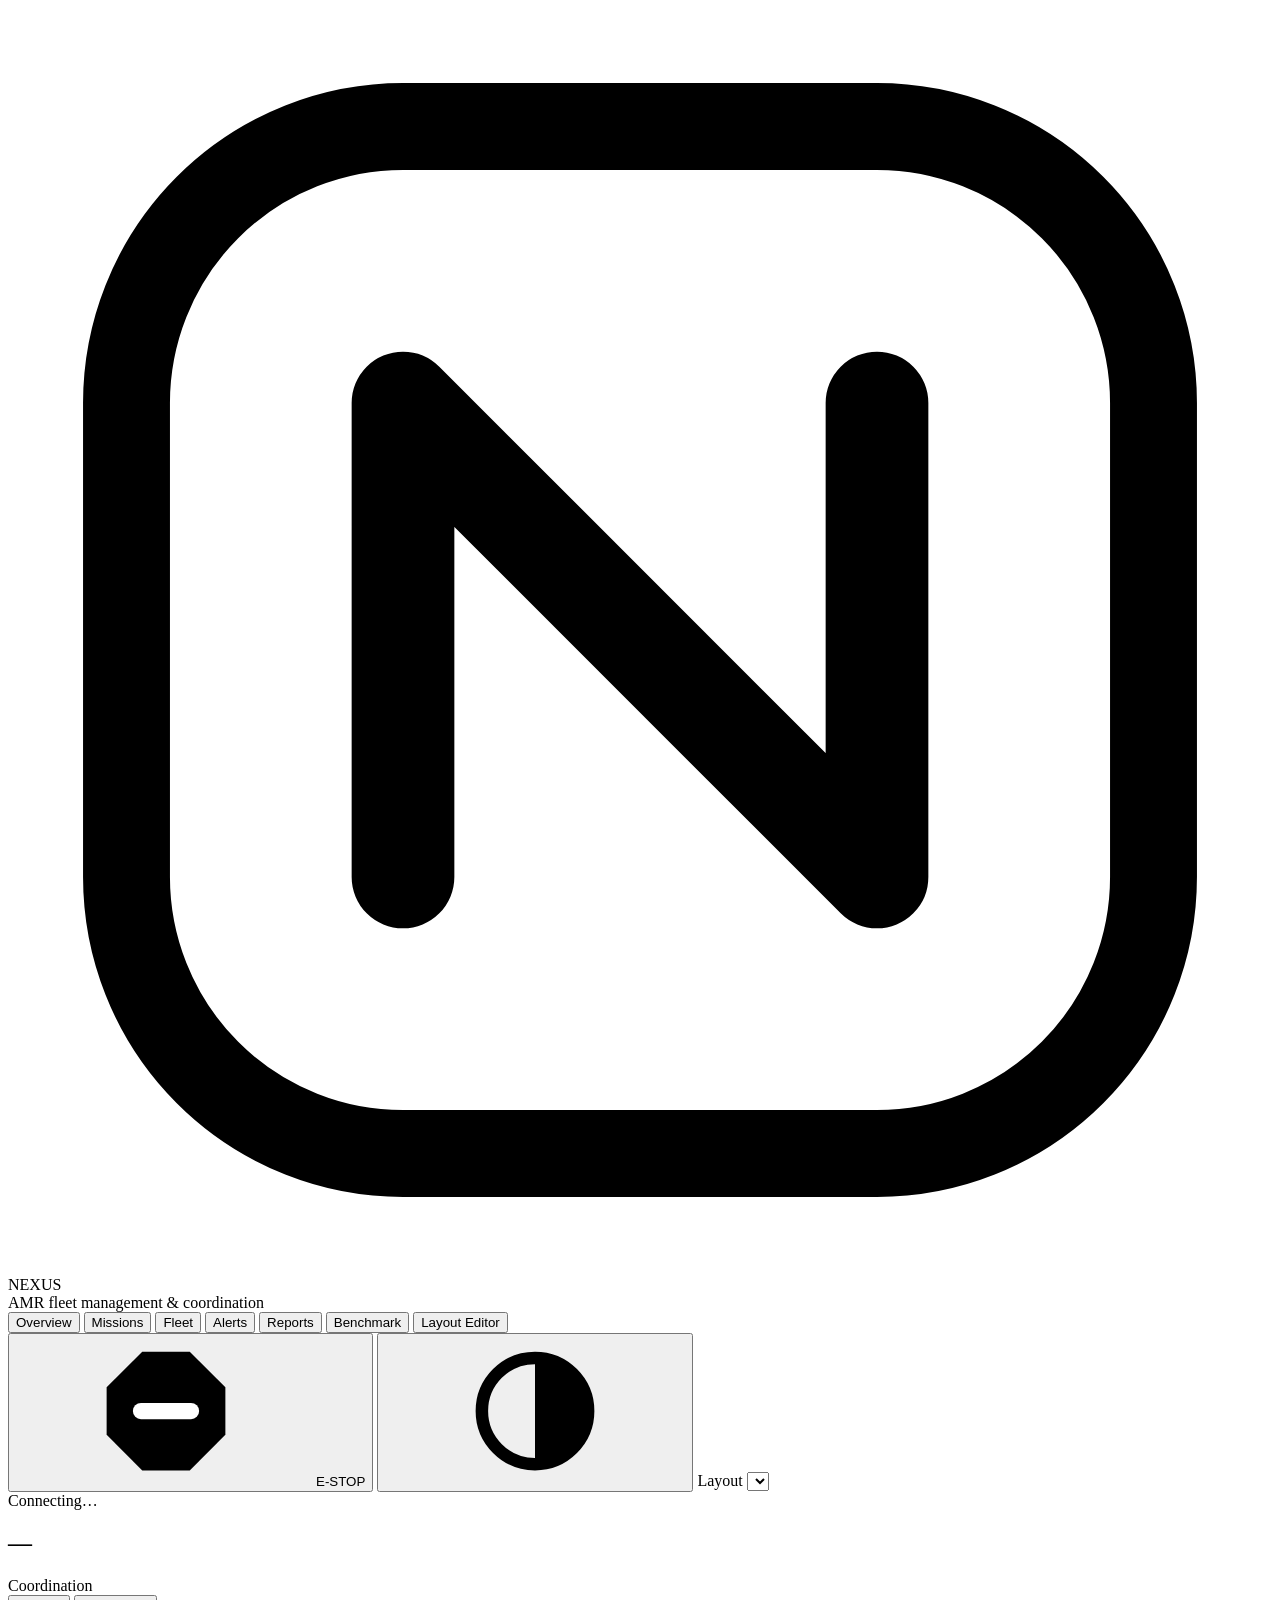
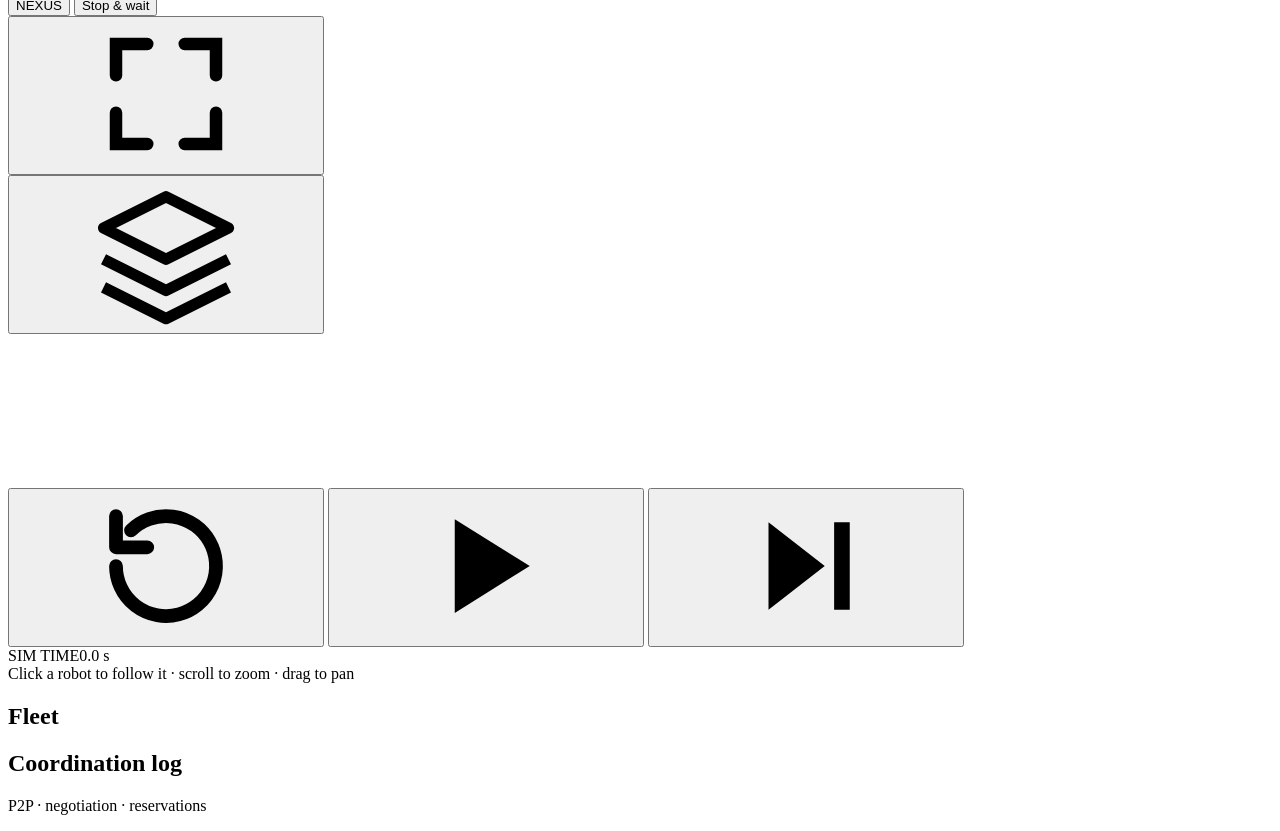
==== commit f76c0bb5: "feat: Benchmark GUI" ====
--- a/nexus_gui/static/index.html
+++ b/nexus_gui/static/index.html
@@ -105,6 +105,7 @@
         <button class="tab" data-mode="fleet" role="tab" aria-selected="false">Fleet</button>
         <button class="tab" data-mode="alerts" role="tab" aria-selected="false">Alerts<span class="badge" id="alert-badge" hidden></span></button>
         <button class="tab" data-mode="reports" role="tab" aria-selected="false">Reports</button>
+        <button class="tab" data-mode="benchmark" role="tab" aria-selected="false">Benchmark</button>
         <button class="tab" data-mode="editor" role="tab" aria-selected="false">Layout Editor</button>
       </nav>
 
@@ -137,7 +138,16 @@
             <h1 id="layout-title">—</h1>
             <div class="stage-meta" id="layout-meta"></div>
           </div>
-          <div class="sim-status" id="sim-status"></div>
+          <div class="stage-head-right">
+            <div class="strategy" title="Coordination strategy. Switching restarts the current layout.">
+              <span class="select-label">Coordination</span>
+              <div class="seg" id="strategy" role="radiogroup" aria-label="Coordination strategy">
+                <button data-value="nexus" class="active">NEXUS</button>
+                <button data-value="stop_and_wait">Stop &amp; wait</button>
+              </div>
+            </div>
+            <div class="sim-status" id="sim-status"></div>
+          </div>
         </div>
 
         <div class="issues" id="issues" hidden></div>
@@ -393,6 +403,25 @@
         </section>
       </section>
 
+      <!-- ============================================================ BENCHMARK -->
+      <section class="page" data-view="benchmark" hidden>
+        <div class="page-head">
+          <div>
+            <h1>Benchmark: NEXUS vs stop-and-wait</h1>
+            <div class="stage-meta" id="bm-meta"></div>
+          </div>
+          <div class="page-actions">
+            <div class="bm-progress" id="bm-progress" hidden>
+              <span id="bm-progress-text"></span>
+              <div class="progress"><span id="bm-progress-bar"></span></div>
+            </div>
+            <button class="btn" id="bm-run-quick" title="Every scenario except the heavy ones, 1 seed (about a minute)">Run quick</button>
+            <button class="btn primary" id="bm-run-full" title="Every scenario, 3 seeds (a few minutes)">Run full benchmark</button>
+          </div>
+        </div>
+        <div id="bm-body"></div>
+      </section>
+
       <!-- ============================================================ REPORTS -->
       <section class="page" data-view="reports" hidden>
         <div class="page-head">
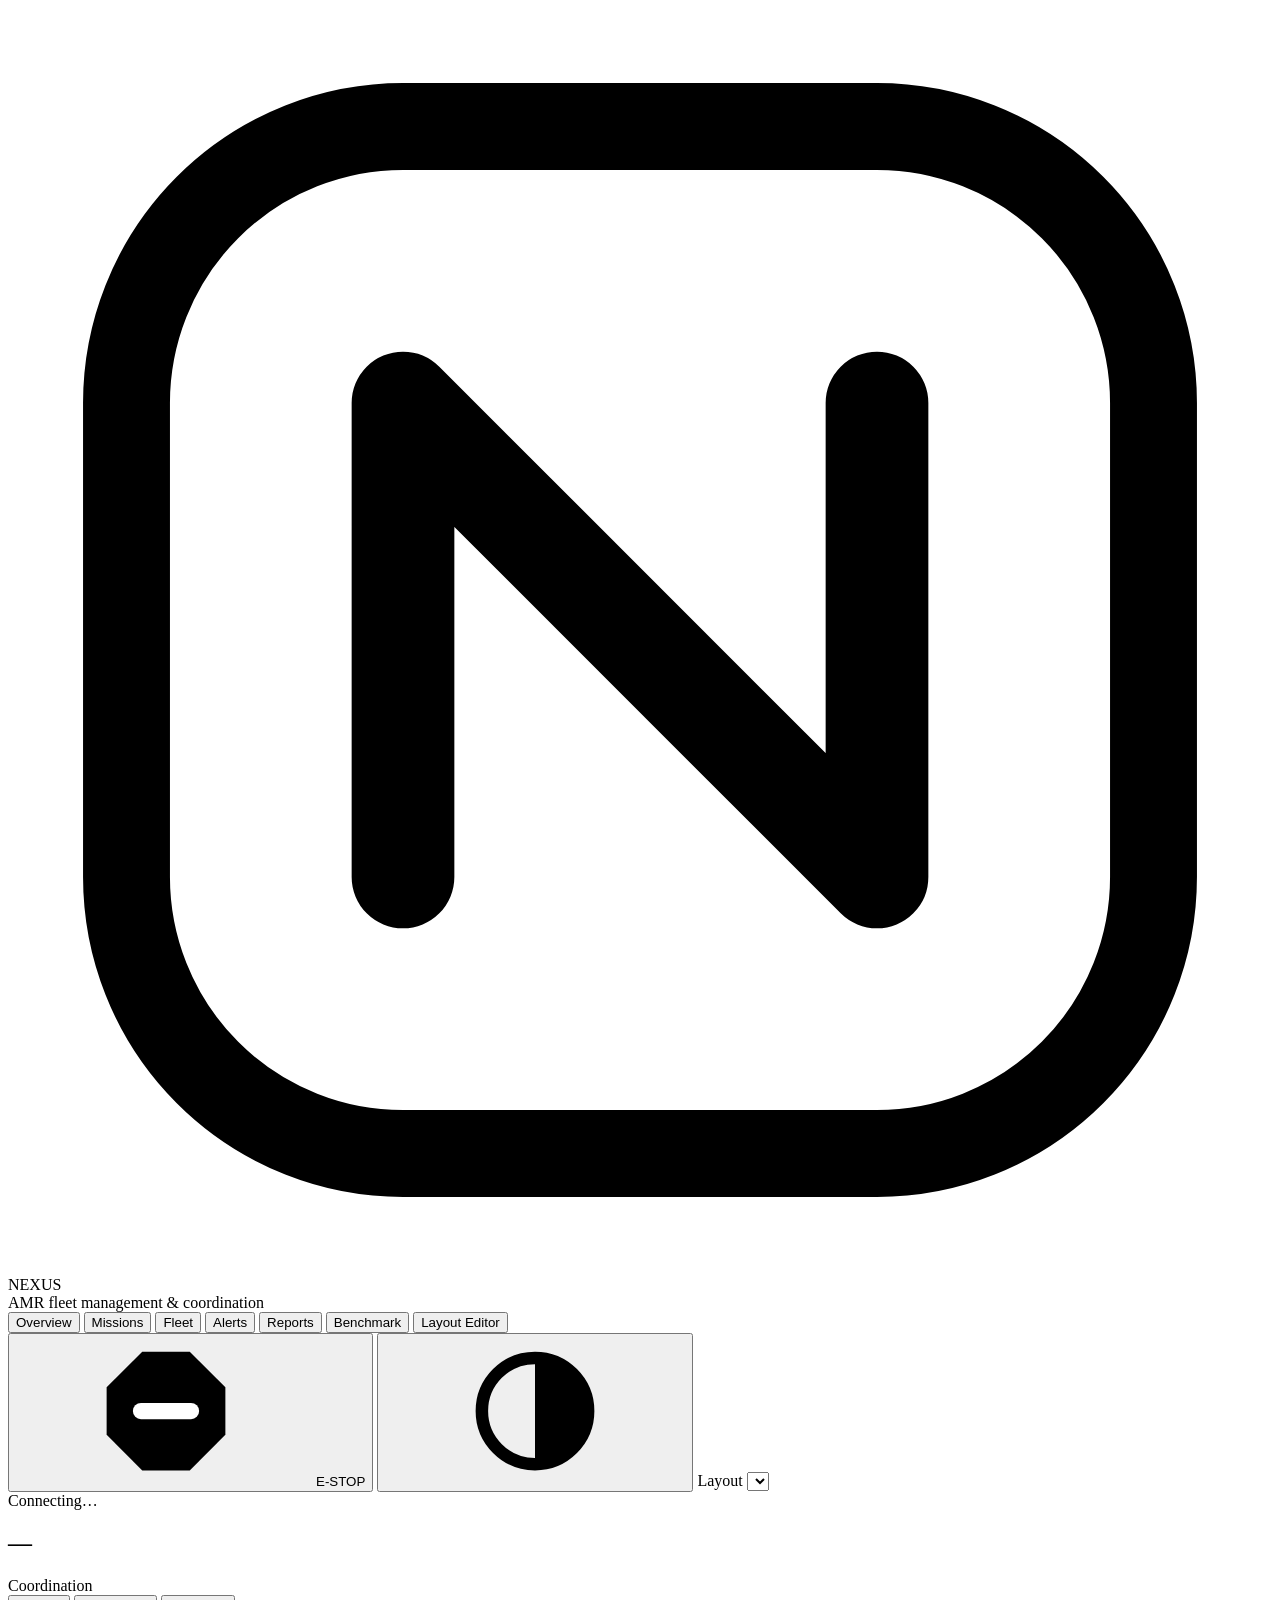
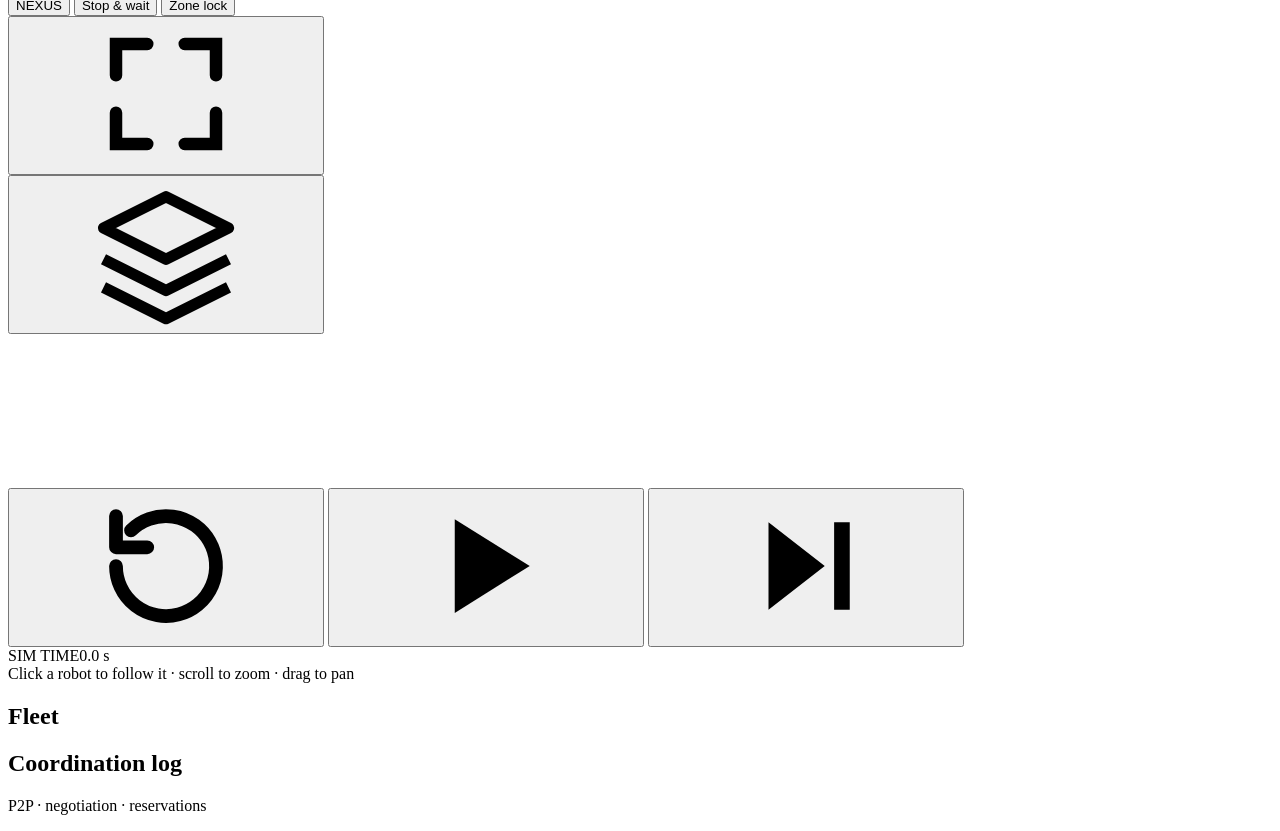
==== commit 654711d2: "feat: Benchmark Complete" ====
--- a/nexus_gui/static/index.html
+++ b/nexus_gui/static/index.html
@@ -144,6 +144,7 @@
               <div class="seg" id="strategy" role="radiogroup" aria-label="Coordination strategy">
                 <button data-value="nexus" class="active">NEXUS</button>
                 <button data-value="stop_and_wait">Stop &amp; wait</button>
+                <button data-value="zone_lock">Zone lock</button>
               </div>
             </div>
             <div class="sim-status" id="sim-status"></div>
@@ -407,7 +408,7 @@
       <section class="page" data-view="benchmark" hidden>
         <div class="page-head">
           <div>
-            <h1>Benchmark: NEXUS vs stop-and-wait</h1>
+            <h1>Benchmark: NEXUS vs classical traffic control</h1>
             <div class="stage-meta" id="bm-meta"></div>
           </div>
           <div class="page-actions">
